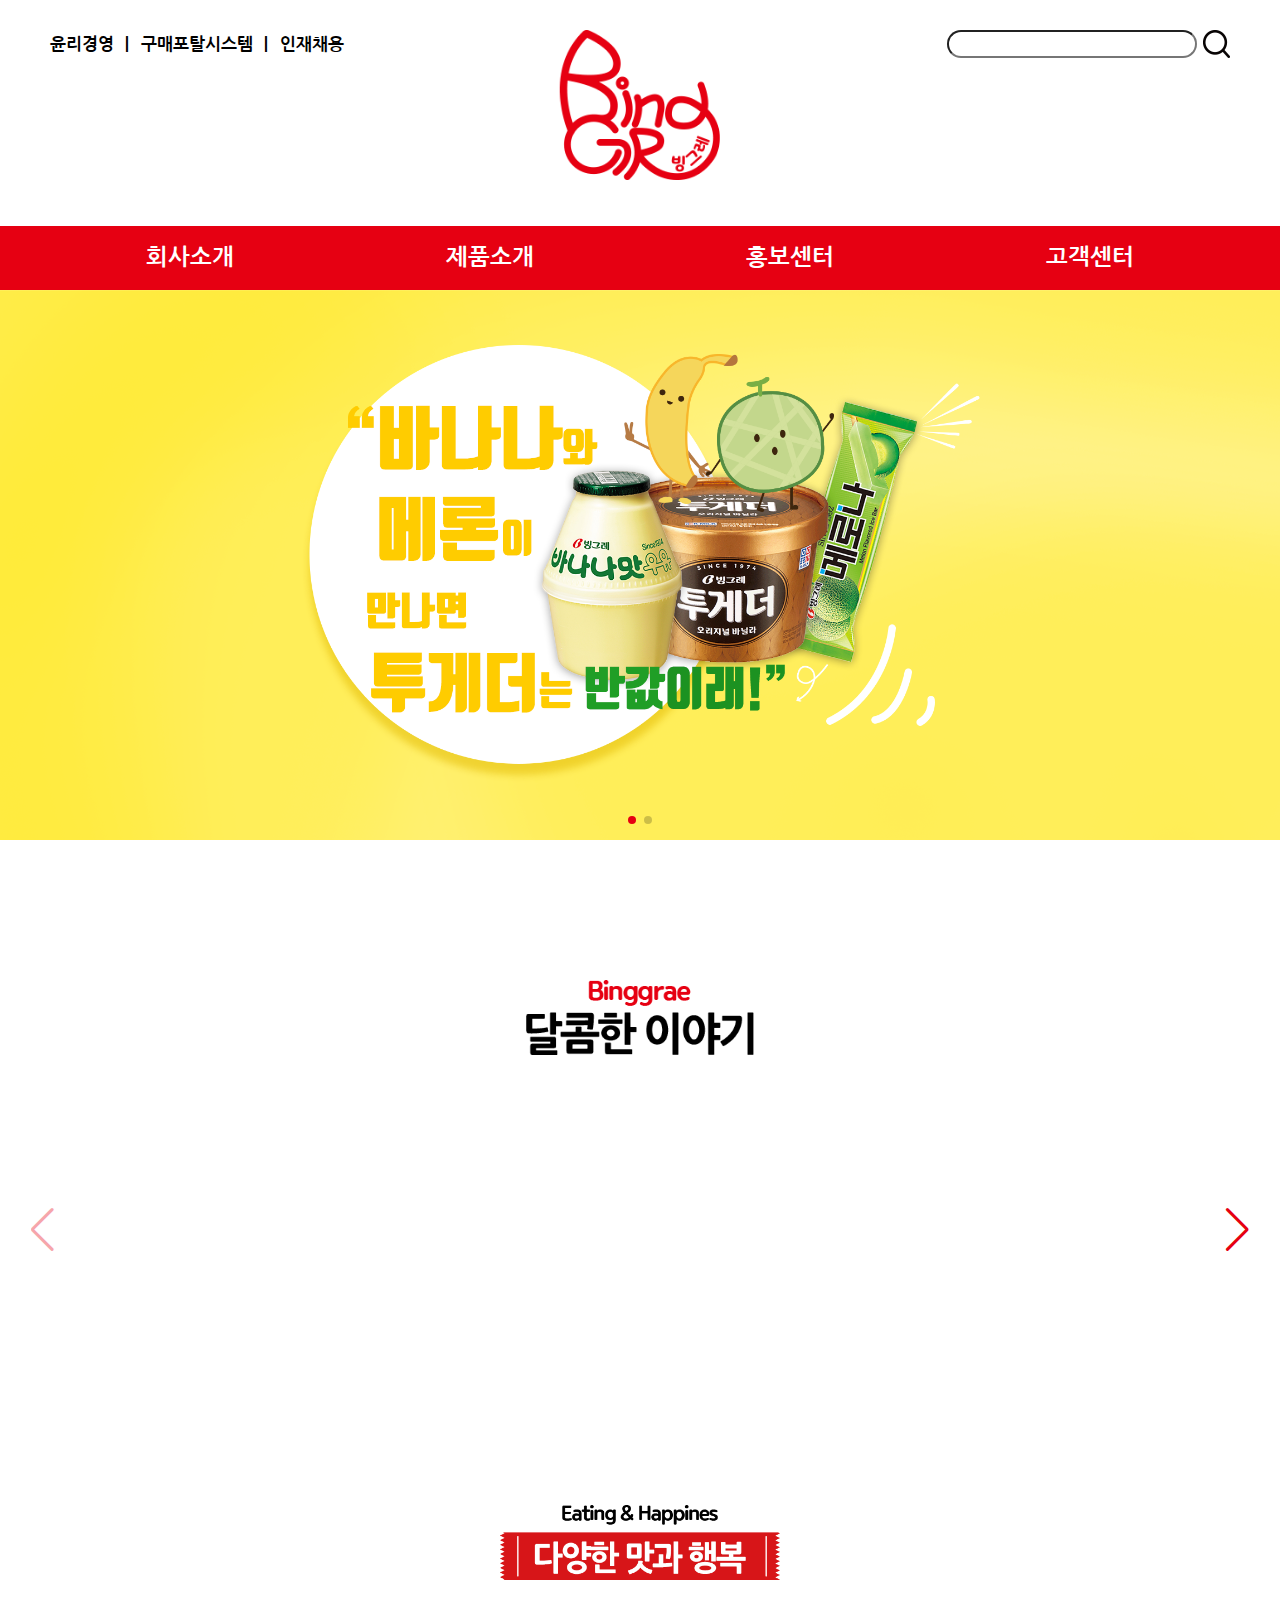
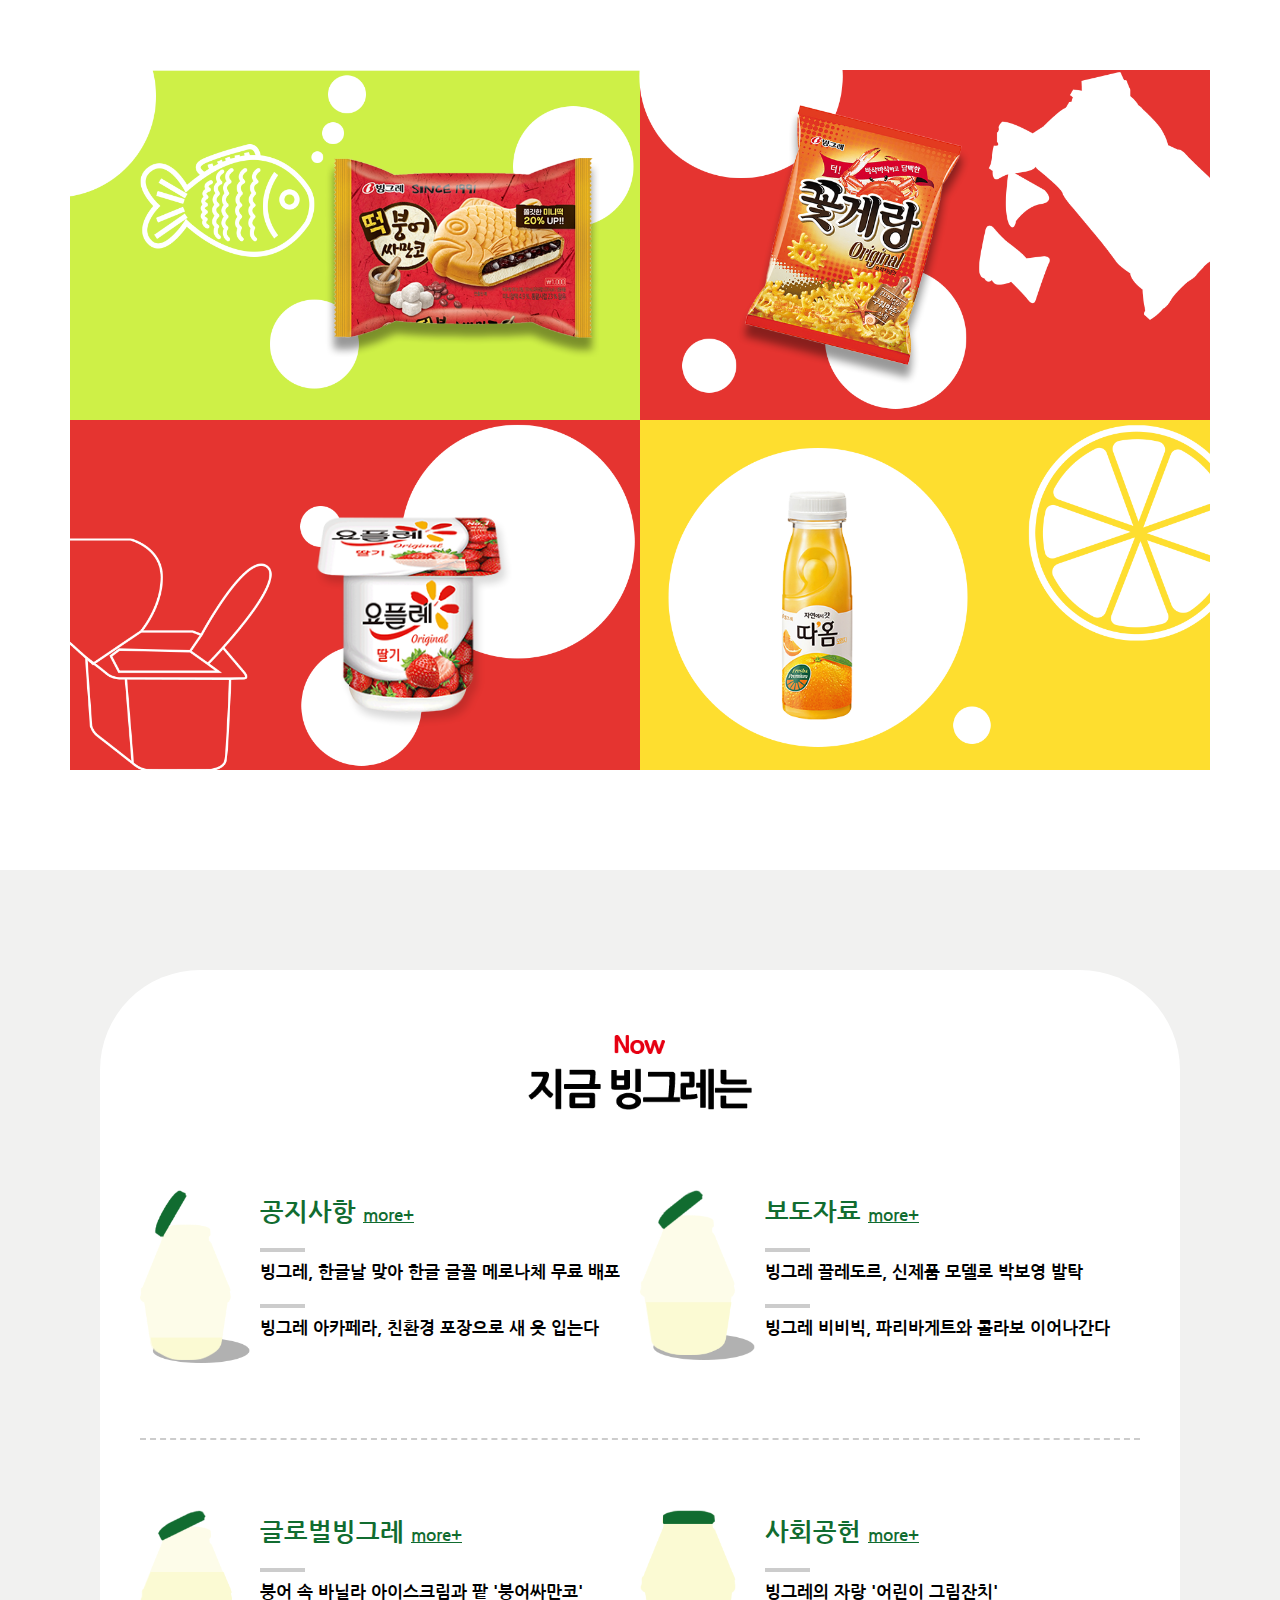
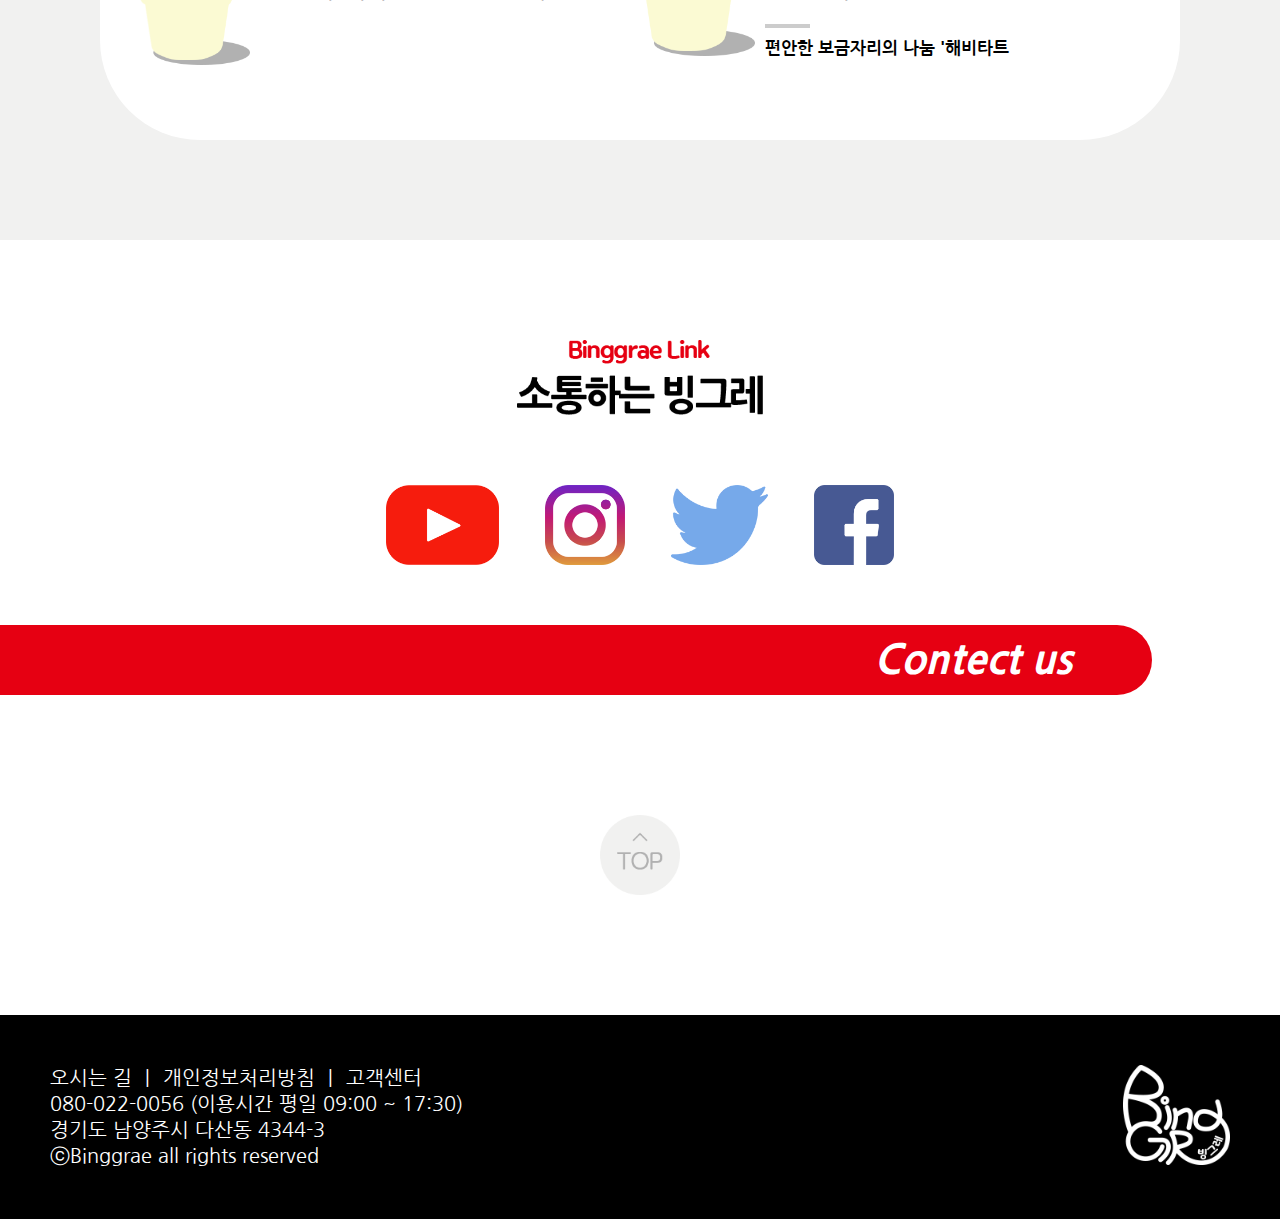
==== index.html @ 4adda773 "biggraeup" ====
<!DOCTYPE html>
<html lang="ko">
<head>
  <meta charset="UTF-8">
  <meta http-equiv="X-UA-Compatible" content="IE=edge">
  <meta name="viewport" content="width=device-width, initial-scale=1.0">
  <title>Binggrae</title>
  <link rel="stylesheet" href="css/reset.css">
  <link rel="stylesheet" href="css/main.css">
  <link rel="stylesheet" href="css/swiper.css"/>
</head>
<body>
  <div id="wrap">
    <header>
      <div class="hInner">
        <h1><a href="#">
          <img src="img/logo.png" alt="로고" class="logoR">
          <img src="img/logo_white.png" alt="로고" class="logoW">
        </a></h1>
        <button type="button">
          <span></span>
        </button>
        <div class="company">
          <a href="#">윤리경영 ㅣ</a>
          <a href="#">구매포탈시스템 ㅣ</a>
          <a href="#">인재채용</a>
        </div>
        <!-- .company -->
        <div class="search">
          <input type="text">
          <a href="#"><img src="img/search.png" alt="검색아이콘"></a>
        </div>
      </div>
      <!-- .hInner -->
      <nav>
        <ul class="clear">
          <li><a href="#">회사소개</a></li>
          <li><a href="sub.html">제품소개</a></li>
          <li><a href="#">홍보센터</a></li>
          <li><a href="#">고객센터</a></li>
        </ul>
      </nav>
    </header>
    <section>
      <a href="#">
        <div class="swiper mySwiper">
          <div class="swiper-wrapper">
            <div class="swiper-slide"><img src="img/slideIcon.png"></div>
            <div class="swiper-slide"><img src="img/slide2.png"></div>
          </div>
          <div class="swiper-pagination"></div>
        </div>
      </a> 

      <div class="con1">
        <img src="img/tit01.png" alt="Binggrae 달콤한 이야기" class="tit1">
        <div class="slide_wrapper">
          <div class="swiper mySwiper2">
            <div class="swiper-wrapper">
              <div class="swiper-slide"><iframe src="https://www.youtube.com/embed/f6jxhMQ13vk" frameborder="0"></iframe></div>
              <div class="swiper-slide"><iframe src="https://www.youtube.com/embed/-xzVKsm9OrU" frameborder="0"></iframe></div>
              <div class="swiper-slide"><iframe src="https://www.youtube.com/embed/mtdqQHbcBGY" frameborder="0"></iframe></div>
              <div class="swiper-slide"><iframe src="https://www.youtube.com/embed/2v5yKY2FgXY" frameborder="0"></iframe></div>
              <div class="swiper-slide"><iframe src="https://www.youtube.com/embed/FmVAydR2nxc" frameborder="0"></iframe></div>
              <div class="swiper-slide"><iframe src="https://www.youtube.com/embed/oY1VV24whMI" frameborder="0"></iframe></div>
            </div>
          </div>
          <div class="swiper-button-next"></div>
          <div class="swiper-button-prev"></div>
        </div>
      </div> 
     <!-- .con1 -->
      <div class="sInner">
        <div class="con2">
          <img src="img/tit02.png" alt="Eating & Happines다양한 맛과 행복" class="tit2">
          <div class="products clear">
            <ul class="item1">
              <li><a href="#">
                <img src="img/icecreram.png" alt="붕어싸만코">
                <div class="txtB">
                  <div class="boxW1">
                    <p class="name1">아이스크림</p>
                    <p class="name2">Icecreram</p>
                  </div>
                </div>
              </a></li>
              <li><a href="#">
                <img src="img/snack.png" alt="꽃게랑">
                <div class="txtB">
                  <div class="boxW2">
                    <p class="name1">스낵/디저트</p>
                    <p class="name2">Snack/Dessert</p>
                  </div>
                </div>
              </a></li>
            </ul>
            <ul class="item2">
              <li><a href="#">
                <img src="img/berryYogurt.png" alt="요플레">
                <div class="txtB">
                  <div class="boxW1">
                    <p class="name1">발효유</p>
                    <p class="name2">Yogurt</p>
                  </div>
                </div>
              </a></li>
              <li><a href="#">
                <img src="img/juice.png" alt="따옴">
                <div class="txtB">
                  <div class="boxW2">
                    <p class="name1">음료</p>
                    <p class="name2">Drinks</p>
                  </div>
                  <!-- .boxW2 -->
                </div>
                <!-- .txtB -->
              </a></li>
            </ul>
          </div>
          <!-- .products -->
        </div>
        <!-- .con2 -->
      </div>
      <!-- .sInner -->
      <div class="con3">
        <div class="bgW"></div>
        <div class="sInner">
          <img src="img/tit03.png" alt="Now 지금 빙그레는" class="tit3">
          <ul class="firstUl clear">
            <li class="clear">
              <img src="img/banana01.png" alt="바나나우유아이콘" class="milkIcon">
              <div class="floatB">
                <p>공지사항 <a href="#">more+</a></p>
                <p><a href="#">빙그레, 한글날 맞아 한글 글꼴 메로나체 무료 배포</a></p>
                <p><a href="#"></a>빙그레 아카페라, 친환경 포장으로 새 옷 입는다</a></p>
              </div>
            </li>
            <li class="clear">
              <img src="img/banana02.png" alt="바나나우유아이콘" class="milkIcon">
              <div class="floatB">
                <p>보도자료 <a href="#">more+</a></p>
                <p><a href="#">빙그레 끌레도르, 신제품 모델로 박보영 발탁</a></p>
                <p><a href="#"></a>빙그레 비비빅, 파리바게트와 콜라보 이어나간다</a></p>
              </div>
            </li>
          </ul>
          <ul class="secondUl clear">
            <li class="clear">
              <img src="img/banana03.png" alt="바나나우유아이콘" class="milkIcon">
              <div class="floatB">
                <p>글로벌빙그레 <a href="#">more+</a></p>
                <p><a href="#">붕어 속 바닐라 아이스크림과 팥 '붕어싸만코'</a></p>
              </div>
            </li>
            <li class="clear">
              <img src="img/banana04.png" alt="바나나우유아이콘" class="milkIcon">
              <div class="floatB">
                <p>사회공헌 <a href="#">more+</a></p>
                <p><a href="#">빙그레의 자랑 '어린이 그림잔치'</a></p>
                <p><a href="#"></a>편안한 보금자리의 나눔 '해비타트</a></p>
              </div>
            </li>
          </ul>
        </div>
        <!-- .sInner -->
      </div>
    </section>
    <footer>
      <div class="fInner">
        <img src="img/tit04.png" alt="binggrae link소통하는 빙그레" class="tit4">
        <div class="snsB">
          <a href="#"><img src="img/youtube.png" alt="유튜브"></a>
          <a href="#"><img src="img/insta.png" alt="인스타그램"></a>
          <a href="#"><img src="img/tweet.png" alt="트위터"></a>
          <a href="#"><img src="img/facebook.png" alt="페이스북"></a>
        </div>
      </div>
      <div class="contectB">
        <p>Contect us</p>
      </div>
      <!-- .contectB -->
      <a href="#"><img src="img/top_btn.png" alt="상단으로 이동" class="btnT"></a>
      <div class="end">
        <ul class="fInner clear">
          <li>
            <p>
              <a href="#">오시는 길 ㅣ</a>
              <a href="#">개인정보처리방침 ㅣ</a>
              <a href="#">고객센터</a>
            </p>
            <p>080-022-0056 (이용시간 평일 09:00 ~ 17:30)</p>
            <p>경기도 남양주시 다산동 4344-3</p>
            <p>ⓒBinggrae all rights reserved</p>
          </li>
          <li class="floatR"><a href="#"><img src="img/logo_white.png" alt="로고"></a></li>
        </ul>
      </div>
    </footer>
  </div>
  <!-- #wrap -->
  <!-- Swiper JS -->
  <script src="https://unpkg.com/swiper/swiper-bundle.min.js"></script>

  <!-- Initialize Swiper -->
  <script>
    var swiper = new Swiper(".mySwiper", {
      spaceBetween: 30,
      centeredSlides: true,
      autoplay: {
        delay: 2000,
        disableOnInteraction: false,
      },
      pagination: {
        el: ".swiper-pagination",
        clickable: true,
      },
      navigation: {
        nextEl: ".mySwiper .swiper-button-next",
        prevEl: ".mySwiper .swiper-button-prev",
      },
    });

    var swiper2 = new Swiper(".mySwiper2", {
        slidesPerView: 3,
        spaceBetween: 30,
        navigation: {
          nextEl: ".slide_wrapper .swiper-button-next",
          prevEl: ".slide_wrapper .swiper-button-prev",
        },
        breakpoints: {
        320: {
          slidesPerView: 1,
          spaceBetween: 0,
        },
        940: {
          slidesPerView: 3,
          spaceBetween: 20,
        },
        1024: {
          slidesPerView: 3,
          spaceBetween: 30,
        },
      }
      });
    
    var slides = document.querySelector('.slides'),
    slide = document.querySelectorAll('.slides li'),
    currentIdx = 0,
    slideCount = slide.length,
    preBtn = document.querySelector('.prev'),
    slideWidth = 300,
    slideMargin = 0,
    nextBtn = document.querySelector('.next');

    slides.style.width = (slideWidth + slideMargin)*slideCount - slideMargin + 'px';
 
    function moveSlide(num){
      slides.style.left = -num * 300 + 'px';
      currentIdx = num;
    }
    nextBtn.addEventListener('click', function(){
      if(currentIdx < slideCount - 1){
      moveSlide(currentIdx + 1);
      console.log(currentIdx);}
      else{
        moveSlide(0);
      }
    })
    preBtn.addEventListener('click', function(){
      if(currentIdx > 0){
      moveSlide(currentIdx - 1);
      }
      else{
        moveSlide(slideCount - 1);
      }
    })
  </script>
</body>
</html>
---- css/main.css ----
@charset "utf-8";

/* 380px Mobile strat --------------------------- */
#wrap{
  min-width: 375px;
  margin: 0 auto;
}
header{
  padding: 10px 20px;
  background-color: #E60012;
}
.hInner{
  position: relative;
  height: 50px;
}
h1 .logoR, .company, nav, .search{
  display: none;
}
h1{
  position: absolute; top: 50%; left: 0; transform: translateY(-50%);
}
h1 img{
  height: 50px;
}
button{
  position: absolute; top: 50%; right: 0; transform: translateY(-50%);
}
button span{
  display: block;
  width: 33px; height: 3px;
  background-color: #fff;
  margin: 7px 0;
}
button::before, button::after{
  content: '';
  display: block;
  width: 33px; height: 3px;
  background-color: #fff;
}
/* header End-------------- */


.swiper {
  width: 100%;
  height:200px;
}

.swiper-slide {

  /* Center slide text vertically */
  display: -webkit-box;
  display: -ms-flexbox;
  display: -webkit-flex;
  display: flex;
  -webkit-box-pack: center;
  -ms-flex-pack: center;
  -webkit-justify-content: center;
  justify-content: center;
  -webkit-box-align: center;
  -ms-flex-align: center;
  -webkit-align-items: center;
  align-items: center;
}

.swiper-slide img {
  display: block;
  height: 80%;
}
.mySwiper .swiper-slide:first-child{
  background: url(../img/slideBg.png) no-repeat;
}
.mySwiper .swiper-slide:nth-child(2){
  background: url(../img/slideBg2.png);
}




.con1{
  position: relative;
}
.tit1{
  height: 40px;
  margin-bottom: 30px;
}

.slide_wrapper{
  position: relative;
  width: 300px;
  margin: 0 auto;
}
.slide_wrapper .swiper-button-next{right: -35px;}
.slide_wrapper .swiper-button-prev{left: -35px;}

.slides{
  position: absolute; top: 0; left: 0;
  transition: left 0.5s ease-out;
}
.slides li{
  float: left;
}

.slides li:last-child{
  margin-right: 0;
}
.controls{
  position: absolute; top: 50%; left: 2px;
}
.controls span img{
  display: block;
  width: 20px;
}

.controls span.next img{
  position: absolute; right: -350px; top: 0;
}




.con2{
  width: 100%;
  margin: 0 auto;
  text-align: center;
}
.tit2{
  height: 40px;
  margin-bottom: 35px;
}
.products li{
  height: 230px;
  position: relative;
}
.products li img{
  height: 120px;
}
.products .item1 li:first-child{
  background: url(../img/product01_bg.png);
  background-size: 100%;
  background-repeat: no-repeat;
}
.products .item1 li:first-child img{
  position: absolute; top: 30%; right: 10%;
}
.products .item1 li:last-child{
  background: url(../img/product02_bg.png);
  background-size: 100%;
  background-repeat: no-repeat;
}
.products .item1 li:last-child img{
  position: absolute; top: 15%; left: 10%;
  height: 170px;
}
.products .item2 li:first-child{
  background: url(../img/product03_bg.png);
  background-size: 100%;
  background-repeat: no-repeat;
}
.products .item2 li:first-child img{
  position: absolute; top: 15%; right: 10%;
  height: 230px;
}
.products .item2 li:last-child{
  background: url(../img/product04_bg.png);
  background-size: 100%;
  background-repeat: no-repeat;
}
.products .item2 li:last-child img{
  position: absolute; top: 15%; left: 23%;
  height: 170px;
}
.txtB{
  width: 100%; height: 100%;
  background-color: rgba(255, 255, 255, 0.9);
  position: absolute; top: 0; left: 0;
  display: none;
}
.txtB .boxW1{
  transform: translate(80px, 100px);
}
.txtB .boxW2{
  transform: translate(-80px, 100px);
}
.boxW1 .name1, .boxW2 .name1{
  color: #E60012; font-weight: 800; font-size: 17px;
  margin-bottom: 5px;
}
.boxW1 .name2, .boxW2 .name2{
  font-size: 12px; font-weight: bold;
}
.products li:hover .txtB{
  display: block;
}


.con1{
  text-align: center;
  margin: 50px 0;
}

.con3{
  background-color: #F1F1F0;
  padding: 70px 0; 
}
.con3 .sInner{
  width: 100%;
  padding: 0 20px;
  text-align: center;
  background-color: #fff;
  padding-bottom: 30px;
}
.con3 .sInner ul li{
  margin-bottom: 50px;
}
.con3 .sInner .firstUl{
  display: none;
}
.tit3{
  height: 40px;
  margin-bottom: 35px;
  margin-top: 40px;
}

.milkIcon{
  float: left;
  width: calc(25% - 10px);
  margin-right: 10px;
}
.floatB{
  float: right;
  width: 75%;
  text-align: left; font-weight: bold;
  margin-top: 5px;
}
.floatB p{
  font-size: 11px;
  white-space: nowrap;
  overflow: hidden;
  text-overflow: ellipsis;
}
.floatB p:first-child{
  color: #116C30; font-weight: 600; font-size: 17px;
}
.floatB p:first-child a{
  font-weight: bold; color: #116C30; font-size: 11px; text-decoration: underline;
}
.floatB p:nth-child(2)::before, .floatB p:nth-child(3)::before{
  content: ''; display: block;
  width: 20px; height: 2px;
  background-color: #ccc;
  margin-top: 8px;
}


footer .fInner{
  max-width: 1200px;
  margin: 0 auto;
  text-align: center;
}
.tit4{
  height: 40px;
  margin-bottom: 35px;
  margin-top: 40px;
}
.snsB{
  margin-bottom: 60px;
}
.snsB a{
  display: inline-block;
  margin-right: 7px;
}
.snsB a:last-child{
  margin-right: 0;
}
.snsB a img{
  height: 40px;
} 
.contectB{
  display: none;
}
.btnT{
  display: none;
}
.end{
  width: 100%;
  background: #000;
}
.end .fInner{
  text-align: left;
  padding: 10px;
}
.end .fInner li{
  float: left;
  font-size: 9px; color: #fff;
  width: 80%;
}
.end .fInner li a{
  font-size: 9px; color: #fff;
}
.end .fInner li.floatR{
  float: right;
  width: 20%;
  text-align: right;
}
.end .fInner li.floatR img{
  height: 40px;
}



/* 1200px Tablet strat --------------------------- */
@media screen and (min-width: 980px){
  #wrap{
    margin: 0 auto;
  }
  h1 .logoR, .company, nav, .search{
    display: block;
  }
  h1 .logoW, button{
    display: none;
  }
  header{
    padding: 30px 0;
    background-color: #fff;
    position: relative;
  }
  .hInner{
    height: 180px;
    max-width: 1200px;
    margin: 0 auto;
  }
  h1{
    left: 50%; top: 0; transform: translateY(0);transform: translateX(-50%);
  }
  h1 img{
    height: 120px;
  }
  .company{
    margin-left: 10px;
  }
  .company a{
    font-size: 17px;
    font-weight: bold;
  }
  nav{
    position: absolute; bottom: 0; left: 0%; 
    width: 100%;
    margin: 0 auto;
    background-color: #E60012;
  }
  nav ul{
    padding: 13px 0;
    max-width: 1000px;
    margin: 0 auto;
  }
  nav ul li{
    float: left;
    width: 25%;
    text-align: center;
  }
  nav ul li a{
   color: #fff; font-weight: bold;
  }
  .search{
    position: absolute; top: 0; right: 10px;
  }
  .search input{
    height: 30px; width: 250px;
    border-radius: 15px;
  }

  /* header End-------------- */

  .tit1{
    height: 60px;
    margin-bottom: 50px;
    margin-top: 50px;
  
  }
  .sInner .con1 {
    margin: 95px 0;
  }
  .swiper {
    width: 100%;
    height: 400px;
  }
  .swiper.mySwiper2{
    height: 250px;
  }

  .swiper-slide{
    width: 27%; height: 230px;
  }
  .slide_wrapper{
    width: 90%;
  }
  .swiper-slide iframe{
    height: 100%;
    width: 100%;
  }
  .controls span.next img{
    right: -950px;
  }

  .tit2 {
    height: 60px;
    margin-bottom: 60px;
    margin-top: 90px;
  }
  .products li{
    float: left;
    width: calc(100% / 3); height: 400px;
    margin: 0 auto;
  }
  .products .item1 li:last-child{
    display: none;
  }
  .products .item1 li:first-child img{
    top: 15%; right: 7%;
    height: 110px;
  }
  .products .item2 li:first-child img{
    top: 7%; right: 10%;
    height: 210px;
  }
  .products .item2 li:last-child img{
    top: 7%; left: 23%;
    height: 150px;
  }
  .boxW1 .name1, .boxW2 .name1{
    font-size: 25px;
  }
  .boxW1 .name2, .boxW2 .name2{
    font-size: 16px;
  }


  .con3{
    background-color: #F1F1F0;
    padding: 100px; 
  }
  .con3 .sInner{
    padding: 0 40px;
    border-radius: 100px;
  }
  .tit3 {
    height: 60px;
    margin-bottom: 60px;
  }
  .con3 .sInner .firstUl{
    display: block;
    
  }
  .con3 .sInner .firstUl li{
    float: left;
    width: 50%;
  }
  .con3 .sInner .secondUl{
    padding-top: 60px;
    border-top: dashed 2px #ccc ;
  }
  .con3 .sInner .secondUl li{
    float: left;
    width: 50%;
  }
  .floatB p{
    font-size: 16px;
    
  }
  .floatB p:first-child{
    font-size: 25px;
  }
  .floatB p:first-child a{
    font-size: 17px;
  }
  .floatB p:nth-child(2)::before, .floatB p:nth-child(3)::before{
    width: 35px; height: 4px;
    margin-top: 20px;
    margin-bottom: 5px;
  }
  .milkIcon{
    padding-top: 10px;
  }
  .con3 ul li:first-child{
    padding-right: 20px;
  }

  footer .fInner{
    max-width: 1980px;
  }
  .tit4{
    height: 60px;
    margin-top: 70px;
  }
  .snsB a{
    margin-right: 20px;
  }
  .snsB a img{
    height: 80px;
  } 
  .contectB{
    display: block;
    background-color: #E60012;
    width: 90%; height: 50px;
    margin: 0 auto;
    margin-top: 50px;
    border-radius: 25px;
  }
  .contectB p{
    font-size: 35px; color: #fff; font-weight: 800; font-style: italic;
    text-align: center;
  }
  .btnT{
    display: block;
    height: 60px;
    margin: 70px auto;
  }
  .end .fInner{
    padding: 30px;
  }
  .end .fInner li{
    font-size: 16px;
  }
  .end .fInner li a{
    font-size: 16px;
  }
  .end .fInner li.floatR img{
    height: 70px;
  }
}


/* 1920px Desktop strat --------------------------- */
@media screen and (min-width: 1200px){
  .hInner{
    margin: 0 auto;
    height: 230px;
  }
  h1 img{
    height: 150px;
  }
  nav ul{
    max-width: 1200px;
    padding: 17px 0;
    margin: 0 auto;
  }
  nav ul li a{
    font-size: 23px;
  }
  .search input{
    height: 28px; width: 250px;
    border-radius: 20px;
  }
  .slider{
    height: 800px;
  }
  /* header End-------------- */

  .swiper{
    height: 550px;
  }
  .sInner{
    max-width: 1200px;
    margin: 0 auto;
  }
  .tit1{
    height: 75px;
    margin-top: 90px;
  }

  .controls span.next img{
    right: -1150px;
  }

  .con2{
    margin-bottom: 100px;
  }
  .con2::after{
    content: ''; display: block; clear: both;
  }
  .con2 .tit2{
    height: 75px;
    margin-top: 100px;
    margin-bottom: 90px;
  }
  .products{
    margin: 0 30px;
  }
  .products li{
    float: none;
    width: calc(100% / 2); height: 350px;
    margin: 0 auto;
  }
  .products .item1 li{
    float: left;
  }
  .products .item2 li{
    float: left;
  }
  .products .item1 li:last-child{
    display: block;
  }
  .products .item1 li:first-child img{
    top: 25%; right: 7%;
    height: 200px;
  }
  .products .item1 li:last-child img{
    top: 10%; left: 17%;
    height: 280px;
  }
  .products .item2 li:first-child img{
    top: 5%; right: 15%;
    height: 370px
  }
  .products .item2 li:last-child img{
    top: 20%; left: 24%;
    height: 230px;
  }
  .txtB .boxW1{
    transform: translate(0px, 150px);
  }
  .txtB .boxW2{
    transform: translate(5%, 150%);
  }
  .boxW1 .name1, .boxW2 .name1{
    font-size: 35px;
  }
  .boxW1 .name2, .boxW2 .name2{
    font-size: 23px;
  }
  .con3 .tit3{
    height: 75px;
    margin-top: 65px;
    margin-bottom: 70px;
  }
  .con3 .sInner ul li{
    margin-bottom: 75px;
  }
  .floatB{
    margin-top: 20px;
  }
  .floatB p{
    font-size: 17px; font-weight: 600;
  }
  .floatB p:first-child{
    font-size: 25px;
    line-height: 25px;
  }
  .floatB p:first-child a{
    font-size: 17px;
  }
  .floatB p:nth-child(2)::before, .floatB p:nth-child(3)::before{
    width: 45px; height: 4px;
    margin-top: 20px;
    margin-bottom: 10px;
  }
  .tit4{
    height: 75px;
    margin-top: 100px;
    margin-bottom: 70px;
  }
  .snsB a{
    margin-right: 40px;
  }
  .snsB a img{
    height: 80px;
  } 
  .contectB{
    width: 90%; height: 70px;
    margin-top: 40px;
    border-radius: 0 35px 35px 0;
    margin-left: 0;
  }
  .contectB p{
    font-size: 40px;
    text-align: right;
    padding-right: 80px;
    line-height: 70px;
  }
  .btnT{
    display: block;
    height: 80px;
    margin: 120px auto;
  }
  .end .fInner{
    padding: 50px;
  }
  .end .fInner li{
    font-size: 20px;
  }
  .end .fInner li a{
    font-size: 20px;
  }
  .end .fInner li.floatR img{
    height: 100px;
  }
}
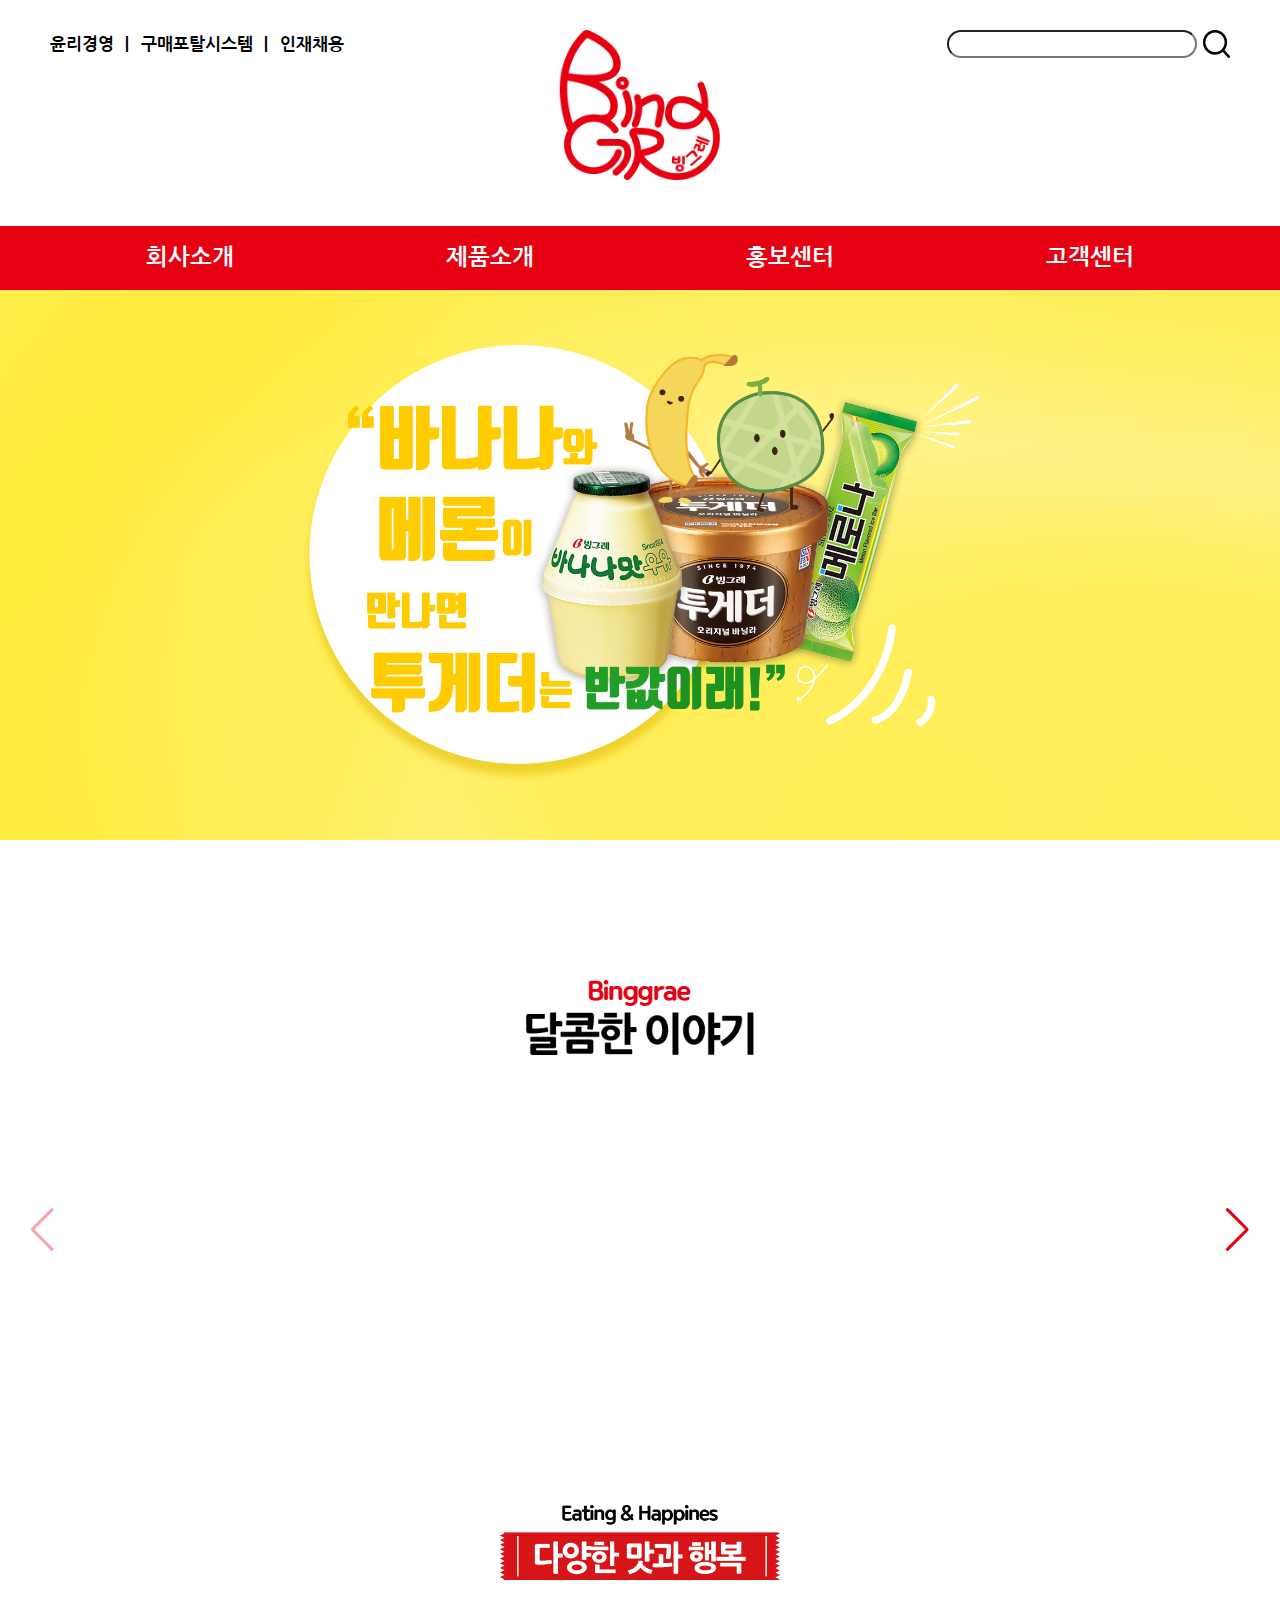
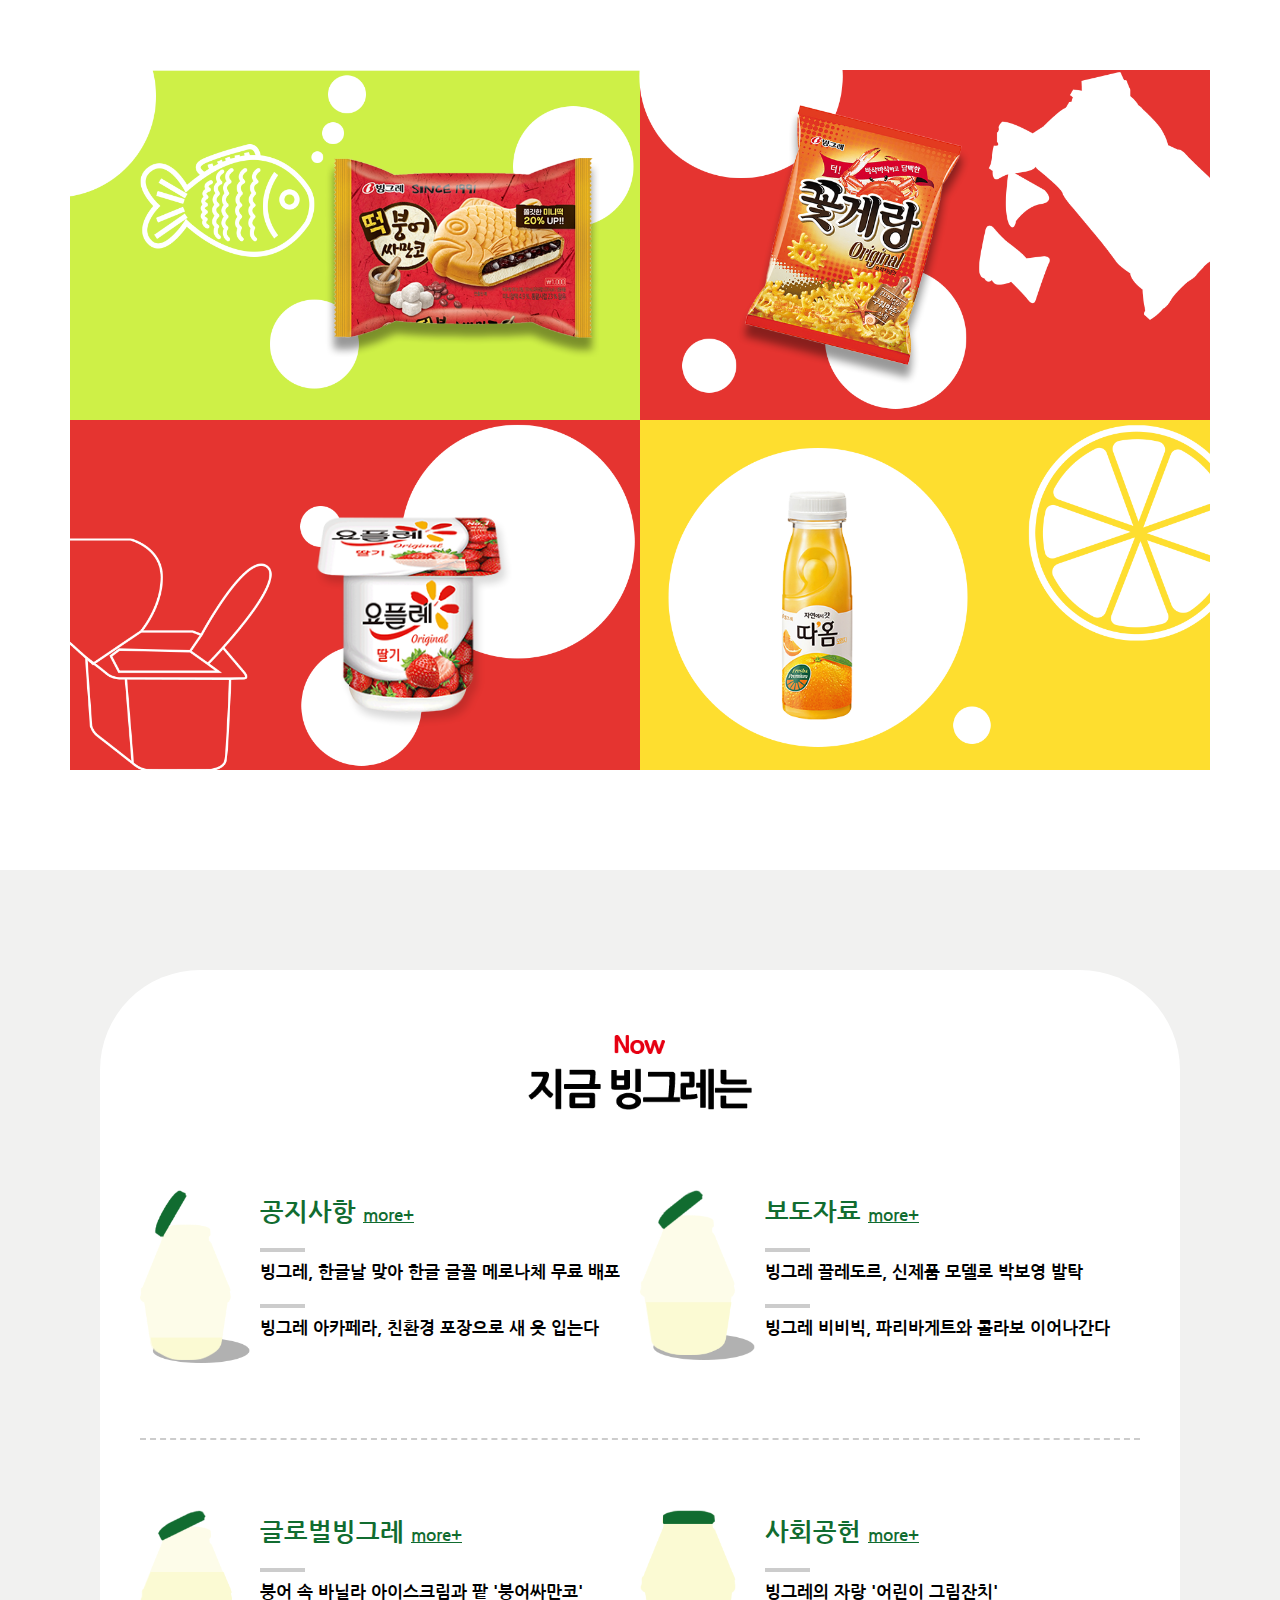
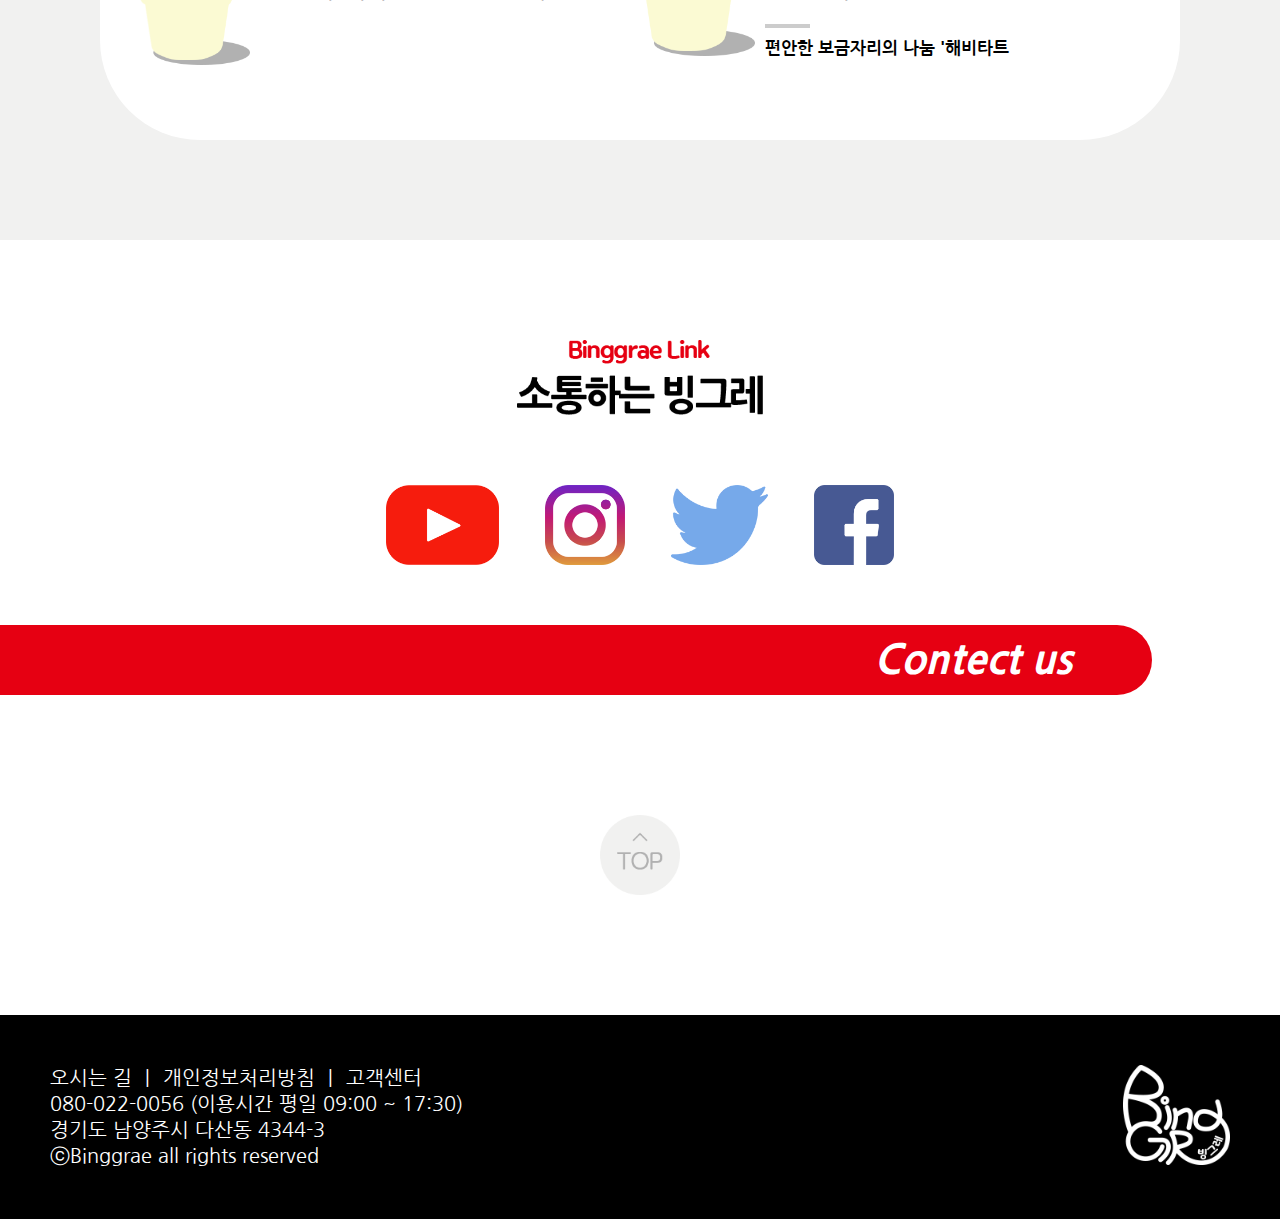
==== commit 7a402612: "Update index.html" ====
--- a/index.html
+++ b/index.html
@@ -46,7 +46,7 @@
         <div class="swiper mySwiper">
           <div class="swiper-wrapper">
             <div class="swiper-slide"><img src="img/slideIcon.png"></div>
-            <div class="swiper-slide"><img src="img/slide2.png"></div>
+            <!-- <div class="swiper-slide"><img src="img/slide2.png"></div> -->
           </div>
           <div class="swiper-pagination"></div>
         </div>
